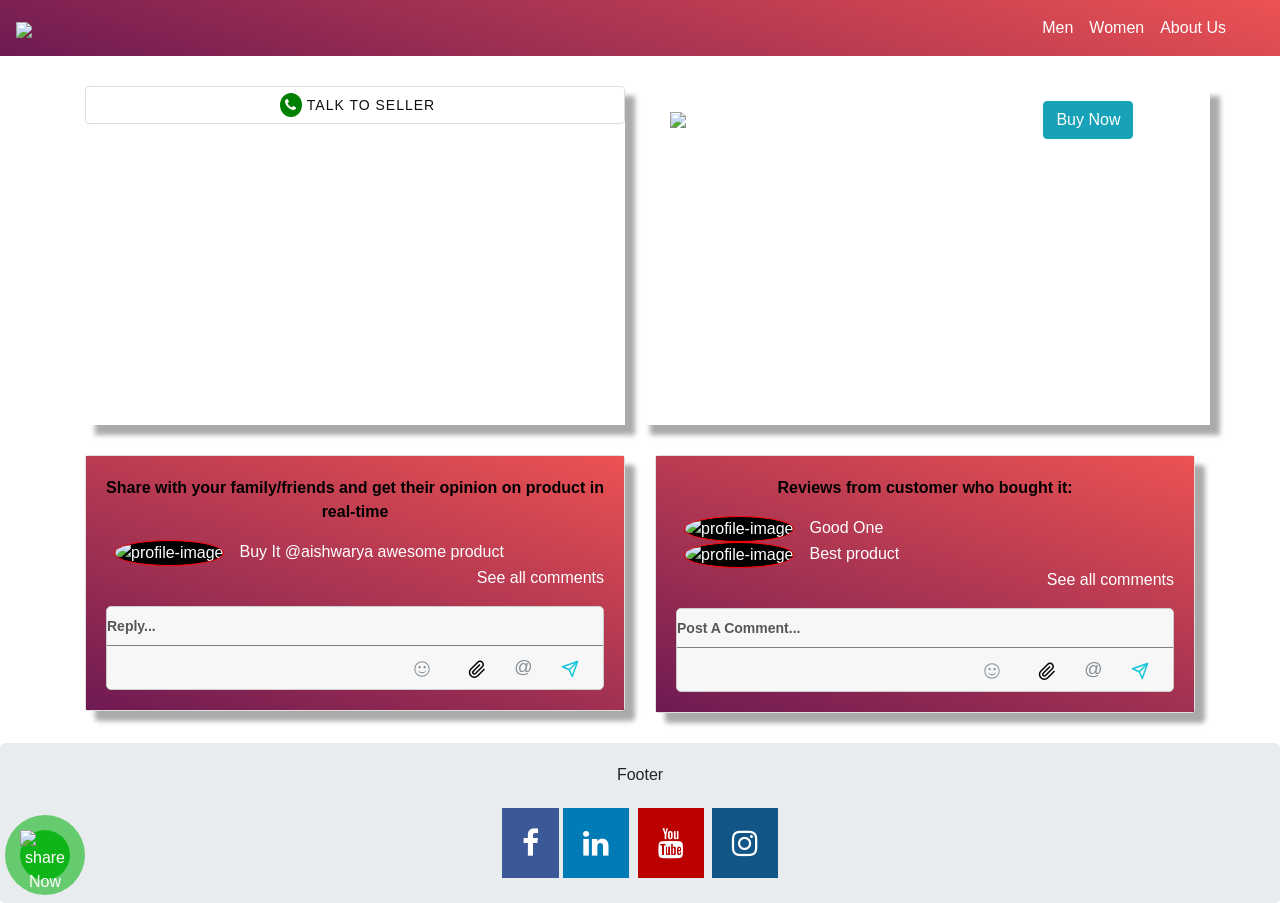
==== productDemo.html @ a674fe6f "Add files via upload" ====
<!DOCTYPE html>
<html>
<head> 
	<meta charset="UTF-8"> 
	<title>Jewellery Shop</title> 
	<!-- INCLUDE CSS -->
	<link rel="stylesheet" type="text/css" href="style.css">
	<!-- INCLUDING JQUERY-->
	<script src="https://ajax.googleapis.com/ajax/libs/jquery/3.5.1/jquery.min.js"></script>
	<!-- INCLUDING EXTERNAL JS-->
	 <link rel="stylesheet" href="https://maxcdn.bootstrapcdn.com/bootstrap/4.5.2/css/bootstrap.min.css">
   	<script src="https://maxcdn.bootstrapcdn.com/bootstrap/4.5.2/js/bootstrap.min.js"></script>
   	 <script src="https://cdnjs.cloudflare.com/ajax/libs/popper.js/1.16.0/umd/popper.min.js"></script>
     <link rel="stylesheet" href="https://cdnjs.cloudflare.com/ajax/libs/font-awesome/4.7.0/css/font-awesome.min.css">
     <script src="script.js"></script>

</head> 
<body>
  <nav class="navbar navbar-expand-sm bg-dark navbar-dark sticky-top" id="mainnav">
  <a class="navbar-brand" href="#">
    <img class="brand-logo-nav" src="https://res.cloudinary.com/dswbxefk3/image/upload/v1621739344/samples/ecommerce/logo_kikn7b.png">
  </a>
  <button class="navbar-toggler" type="button" data-toggle="collapse" data-target="#collapsibleNavbar">
    <span class="navbar-toggler-icon"></span>
  </button>
  <div class="collapse navbar-collapse" id="collapsibleNavbar">
    <ul class="navbar-nav">
      <li class="nav-item">
        <a class="nav-link" href="#">Men</a>
      </li>
      <li class="nav-item">
        <a class="nav-link" href="#">Women</a>
      </li>
      <li class="nav-item">
        <a class="nav-link" href="#">About Us</a>
      </li>
         
    </ul>
  </div>  
</nav>



<div class="container">
  <div class="row">
    <div class="col-md-12 col-lg-6 col-sm-12 col-xs-12">
            <div id='cam'>
          <a class="btn btn-block" id="open"><i class="fa fa-phone"></i><span>Talk To Seller</span></a>
          
            <div class="">
              <div id="wrap">
              <div id='cont'>
                <img src="https://res.cloudinary.com/dswbxefk3/image/upload/v1604734291/webpage%20project/testimonials-2_uojr0h.jpg" class="seller-image">
                <span class="seller-name">Shilpa</span>
                <span class="caller-name">Call With Shilpa</span>
                <div id="vid" class='camvideo' >
              <video id='video'></video>
                </div>
                <div id="capture" class='camvideo'>
              <canvas id='canvas'></canvas>
              <canvas id='blank' style='display:none;'></canvas>
                </div>
                <div id="control">
                  <div class="container">
                  <div class="row buttons">
                    <div class="muteAudio"><a id='mute-audio' class='btn btn-block'><img src="https://res.cloudinary.com/dswbxefk3/image/upload/v1621758203/assets/mic-on_jxg6mj.svg"></a></div>
                    <div class="muteVudio"><a id='mute-video' class='btn btn-block'><img src="https://res.cloudinary.com/dswbxefk3/image/upload/v1621758208/assets/camera-on_fevjwu.svg"></a></div>
                    <div class="close"><a id='closeButton' class='btn btn-block'><img src="https://res.cloudinary.com/dswbxefk3/image/upload/v1621758204/assets/end-call_zgt1hw.svg"></a></div>
                  </div>
                    </div>
                </div>
              </div>
              </div>
            </div>
          
        </div>
</div>

<div class="col-md-12 col-lg-6 col-sm-12 col-xs-12 form-div">
  <div id="form-button">
    <div class="form-logo">
      <img src="https://res.cloudinary.com/dswbxefk3/image/upload/v1621758204/assets/kraya-logo_rzd2yu.svg">
    </div>
  <div class="form-btn"><button type="button" class="btn btn-info" data-toggle="collapse" data-target="#product-form">Buy Now</button></div></div>
  <form id="product-form" class="collapse">
    <div class="step1">
      <div class="form-header">
            <div class="header-image header-border">
              <img src="https://res.cloudinary.com/dswbxefk3/image/upload/v1621758203/assets/product_kckqch.svg">
            <p>Product Details</p>
            <p class="number">1</p>
          </div>
            <div class="header-image header-border">
              <img src="https://res.cloudinary.com/dswbxefk3/image/upload/v1621758203/assets/product_kckqch.svg">
              <p>Customer Details</p>
              <p class="number">2</p>
            </div>
            <div class="header-image">
              <img src="https://res.cloudinary.com/dswbxefk3/image/upload/v1621758203/assets/product_kckqch.svg">
            <p>Payment Info</p>
            <p class="number">3</p>
          </div>
        </div>
        <div class="form-body">
          <p>Product-1</p>
    <div class="form-group">
      <label for="product-id">Model/Product Id :</label>
      <input type="text" class="form-control" id="product-id" placeholder="216780356" name="product-id">
    </div>
    <div class="form-group">
      <label for="product-type">Product Type :</label>
      <input type="text" class="form-control" id="product-type" name="product-type">
    </div>
    <div class="form-group">
      <label for="purity">Purity  :</label>
      <input type="text" class="form-control" id="purity" name="purity">
    </div>
    <div class="form-group">
      <label for="product-id">Weight :</label>
      <input type="text" class="form-control" id="weight"  name="weight">
    </div>
    <p>Add More Products +</p>
</div>
<div class="form-total"><div class="card"><div class="card-body">
    <h5>Order Summary</h5>
    <table class="table table-borderless">
    
    <tbody>
      
<tr>
        <td>Discount</td>
        <td>6993.0</td>
      </tr>
<tr>
        <td>Taxable Amount</td>
        <td>198654.0</td>
      </tr><tr>
        <td>SGST/td>
        <td>1</td>
      </tr>
      <tr>
        <td>CGST</td>
        <td>1</td>
      </tr>
      <tr>
        <td>Grand Total</td>
        <td>Rs. 19,326.00</td>
      </tr>
    </tbody>
  </table>
</div></div></div>
    </div>

    <div class="step2">
      <div class="form-header">
            <div class="header-image header-border header-border-active">
              <img src="https://res.cloudinary.com/dswbxefk3/image/upload/v1621758203/assets/product_kckqch.svg">
            <p>Product Details</p>
            <p class="number">1</p>
          </div>
            <div class="header-image header-border">
              <img src="https://res.cloudinary.com/dswbxefk3/image/upload/v1621758203/assets/product_kckqch.svg">
              <p>Customer Details</p>
              <p class="number">2</p>
            </div>
            <div class="header-image">
              <img src="https://res.cloudinary.com/dswbxefk3/image/upload/v1621758203/assets/product_kckqch.svg">
            <p>Payment Info</p>
            <p class="number">3</p>
          </div>
        </div>
        <div class="form-body">
    <div class="form-group">
      <label for="name">Name :</label>
      <input type="text" class="form-control" id="name" name="name">
    </div>
    <div class="form-group">
      <label for="email">Email Id :</label>
      <input type="email" class="form-control" id="email" name="email">
    </div>
    <div class="form-group">
      <label for="contact">Phone No.  :</label>
      <input type="number" class="form-control" id="contact" name="contact">
    </div>
    <div class="form-group">
      <label for="pan">Pan Or Aadhar :</label>
      <input type="text" class="form-control" id="pan"  name="pan">
    </div>
    <h5>Address Details : </h5>
    <div class="form-group">
      <label for="address">Address :</label>
      <input type="text" class="form-control" id="address"  name="address">
    </div>
    <div class="form-group">
      <label for="city">City :</label>
      <input type="text" class="form-control" id="city"  name="city">
    </div>
    <div class="form-group">
      <label for="pincode">PIN Code :</label>
      <input type="text" class="form-control" id="pincode"  name="pincode">
    </div>
    <div class="grandTotal"><table class="table table-borderless">
    
    <tbody>
      
<tr>
        <td>Grand Total</td>
        <td>Rs. 19,326.00</td>
      </tr></tbody></table></div>
</div>
    </div>

    <div class="step3">
     <div class="form-header">
            <div class="header-image header-border header-border-active">
              <img src="https://res.cloudinary.com/dswbxefk3/image/upload/v1621758203/assets/product_kckqch.svg">
            <p>Product Details</p>
            <p class="number">1</p>
          </div>
            <div class="header-image header-border header-border-active">
              <img src="https://res.cloudinary.com/dswbxefk3/image/upload/v1621758203/assets/product_kckqch.svg">
              <p>Customer Details</p>
              <p class="number">2</p>
            </div>
            <div class="header-image">
              <img src="https://res.cloudinary.com/dswbxefk3/image/upload/v1621758203/assets/product_kckqch.svg">
            <p>Payment Info</p>
            <p class="number">3</p>
          </div>
        </div>
        <div class="form-body">
           <p>Choose Payment Method : </p>
           <div class="card">
             <table class="table table-borderless">
    
    <tbody>
      
<tr>
        <td><div class="radio">
  <input type="radio" name="payment-radio">
</div></td>
        <td><img src="https://res.cloudinary.com/dswbxefk3/image/upload/v1621758207/assets/cash-on-delivery_zwk9yl.svg"></td>
        <td>Cash On Delivery</td>
      </tr>
    </tbody></table>
           </div>
           <div class="card">
             <table class="table table-borderless">
    
    <tbody>
      
<tr>
        <td><div class="radio">
  <input type="radio" name="payment-radio">
</div></td>
        <td><img src="https://res.cloudinary.com/dswbxefk3/image/upload/v1621758205/assets/credit-card-two_anwwkd.svg"></td>
        <td>Online Banking</td>
      </tr>
    </tbody></table>
           </div>
           <div class="card">
             <table class="table table-borderless">
    
    <tbody>
      
<tr>
        <td><div class="radio">
  <input type="radio" name="payment-radio">
</div></td>
        <td><img src="https://res.cloudinary.com/dswbxefk3/image/upload/v1621758201/assets/store-pick_ctxnv5.png"></td>
        <td>Pickup From Store</td>
      </tr>
    </tbody></table>
           </div>
        </div>
        <div class="form-total"><div class="card"><div class="card-body">
    <h5>Order Summary</h5>
    <table class="table table-borderless">
    
    <tbody>
      
<tr>
        <td>Discount</td>
        <td>6993.0</td>
      </tr>
<tr>
        <td>Taxable Amount</td>
        <td>198654.0</td>
      </tr><tr>
        <td>SGST/td>
        <td>1</td>
      </tr>
      <tr>
        <td>CGST</td>
        <td>1</td>
      </tr>
      <tr>
        <td>Grand Total</td>
        <td>Rs. 19,326.00</td>
      </tr>
    </tbody>
  </table>
</div></div></div>
    </div>

    <div class="step4">
      <div><p><img src="https://res.cloudinary.com/dswbxefk3/image/upload/v1621758202/assets/reveived-icon_jjigld.svg"></p><p>Thanks For the confirmation, we have sent payment link to aishwarya@gmail.com</p></div>
    </div>

    <button id="next" class="btn btn-info">Subit and go to next step</button>
  </form>

</div>


  </div>
  <div class="row">
  <div class="col-md-6 col-lg-6 col-sm-12 col-xs-12" id="family-review">
    <div class="phone-call"><img src="https://cdn2.iconfinder.com/data/icons/social-messaging-ui-color-shapes-2-free/128/social-whatsapp-circle-512.png" width="50" alt="share Now" title="share Now"></div>
    <div class="family-review-card card">
      <div class="review-block card-body">
        <p>Share with your family/friends and get their opinion on product in real-time</p>
        <section>
          <div class="ml-2"><img width="30" heigth="30" class="rounded-circle" src="https://res.cloudinary.com/dswbxefk3/image/upload/v1604734290/webpage%20project/testimonials-4_e8fqwr.jpg" alt="profile-image">Buy It<a class="text-primary"> @aishwarya </a>awesome product
          <a class="all-comments text-right d-block">See all comments</a></div>
          <div class="add-comment mt-3">
                                                <div>
                                                   <div class="comment-input d-flex align-items-center justify-content-between"><input type="text" class="form-control pl-0" placeholder="Reply..." aria-label="Username" aria-describedby="basic-addon1"></div>
                                                   <div class="icons p-2">
                                                      <svg stroke="currentColor" fill="currentColor" stroke-width="0" viewBox="0 0 24 24" class="mx-3" height="18px" width="18px" xmlns="http://www.w3.org/2000/svg" style="color: rgb(132, 141, 149);">
                                                         <path d="M12,1.73A10.27,10.27,0,1,0,22.24,12,10.25,10.25,0,0,0,12,1.73ZM21,12a9,9,0,1,1-9-9A9,9,0,0,1,21,12Z"></path>
                                                         <path d="M8.8,11.05a1.55,1.55,0,1,0-1.51-1.5A1.56,1.56,0,0,0,8.8,11.05Z"></path>
                                                         <path d="M15.44,11.05a1.55,1.55,0,1,0,0-3.09,1.53,1.53,0,0,0-1.51,1.59A1.51,1.51,0,0,0,15.44,11.05Z"></path>
                                                         <path d="M12.19,16.35A6.58,6.58,0,0,1,6.9,13.5a5.71,5.71,0,0,0,5.3,4,5.54,5.54,0,0,0,5.31-4A6.27,6.27,0,0,1,12.19,16.35Z"></path>
                                                      </svg>
                                                      <svg stroke="currentColor" fill="currentColor" stroke-width="0" viewBox="0 0 24 24" class="mx-3" height="18px" width="18px" xmlns="http://www.w3.org/2000/svg" style="color: rgb(132, 141, 149);">
                                                         <path fill="none" stroke="#000" stroke-width="2" d="M22,12 C22,12 19.0000009,15.0000004 13.0000004,21.0000004 C6.99999996,27.0000004 -2.00000007,18.0000004 3.99999994,12.0000004 C9.99999996,6.00000037 9,7.00000011 13,3.00000008 C17,-0.999999955 23,4.99999994 19,9.00000005 C15,13.0000002 12.0000004,16.0000007 9.99999995,18.0000004 C7.99999952,20 5,17 6.99999995,15.0000004 C8.99999991,13.0000007 16,6 16,6"></path>
                                                      </svg>
                                                      <span class="email mx-2">@</span>
                                                      <div class="send">
                                                         <svg stroke="currentColor" fill="none" stroke-width="2" viewBox="0 0 24 24" stroke-linecap="round" stroke-linejoin="round" class="mx-3" height="18px" width="18px" xmlns="http://www.w3.org/2000/svg" style="color: rgb(20, 198, 218);">
                                                            <line x1="22" y1="2" x2="11" y2="13"></line>
                                                            <polygon points="22 2 15 22 11 13 2 9 22 2"></polygon>
                                                         </svg>
                                                      </div>
                                                   </div>
                                                </div>
                                             </div>
        </section>
      </div>
  </div>
  </div>
  
    <div class="col-md-6 col-lg-6 col-sm-12 col-xs-12" id="customer-review">
    <div class="customer-review-card card">
      <div class="review-block card-body">
        <p>Reviews from customer who bought it: </p>
        <section>
          <div class="ml-2"><img width="30" heigth="30" class="rounded-circle" src="https://cdn4.iconfinder.com/data/icons/hipster-items-cartoon/512/val71_14-512.png" alt="profile-image">Good One
        </div>
          <div class="ml-2"><img width="30" heigth="30" class="rounded-circle" src="https://cdn4.iconfinder.com/data/icons/hipster-items-cartoon/512/val71_14-512.png" alt="profile-image">Best product
          <a class="all-comments text-right d-block">See all comments</a></div>
          <div class="add-comment mt-3">
                                                <div>
                                                   <div class="comment-input d-flex align-items-center justify-content-between"><input type="text" class="form-control pl-0" placeholder="Post A Comment..." aria-label="Username" aria-describedby="basic-addon1"></div>
                                                   <div class="icons p-2">
                                                      <svg stroke="currentColor" fill="currentColor" stroke-width="0" viewBox="0 0 24 24" class="mx-3" height="18px" width="18px" xmlns="http://www.w3.org/2000/svg" style="color: rgb(132, 141, 149);">
                                                         <path d="M12,1.73A10.27,10.27,0,1,0,22.24,12,10.25,10.25,0,0,0,12,1.73ZM21,12a9,9,0,1,1-9-9A9,9,0,0,1,21,12Z"></path>
                                                         <path d="M8.8,11.05a1.55,1.55,0,1,0-1.51-1.5A1.56,1.56,0,0,0,8.8,11.05Z"></path>
                                                         <path d="M15.44,11.05a1.55,1.55,0,1,0,0-3.09,1.53,1.53,0,0,0-1.51,1.59A1.51,1.51,0,0,0,15.44,11.05Z"></path>
                                                         <path d="M12.19,16.35A6.58,6.58,0,0,1,6.9,13.5a5.71,5.71,0,0,0,5.3,4,5.54,5.54,0,0,0,5.31-4A6.27,6.27,0,0,1,12.19,16.35Z"></path>
                                                      </svg>
                                                      <svg stroke="currentColor" fill="currentColor" stroke-width="0" viewBox="0 0 24 24" class="mx-3" height="18px" width="18px" xmlns="http://www.w3.org/2000/svg" style="color: rgb(132, 141, 149);">
                                                         <path fill="none" stroke="#000" stroke-width="2" d="M22,12 C22,12 19.0000009,15.0000004 13.0000004,21.0000004 C6.99999996,27.0000004 -2.00000007,18.0000004 3.99999994,12.0000004 C9.99999996,6.00000037 9,7.00000011 13,3.00000008 C17,-0.999999955 23,4.99999994 19,9.00000005 C15,13.0000002 12.0000004,16.0000007 9.99999995,18.0000004 C7.99999952,20 5,17 6.99999995,15.0000004 C8.99999991,13.0000007 16,6 16,6"></path>
                                                      </svg>
                                                      <span class="email mx-2">@</span>
                                                      <div class="send">
                                                         <svg stroke="currentColor" fill="none" stroke-width="2" viewBox="0 0 24 24" stroke-linecap="round" stroke-linejoin="round" class="mx-3" height="18px" width="18px" xmlns="http://www.w3.org/2000/svg" style="color: rgb(20, 198, 218);">
                                                            <line x1="22" y1="2" x2="11" y2="13"></line>
                                                            <polygon points="22 2 15 22 11 13 2 9 22 2"></polygon>
                                                         </svg>
                                                      </div>
                                                   </div>
                                                </div>
                                             </div>
        </section>
      </div>
  </div>
  </div>
  
  
</div>
</div>

<footer class="jumbotron text-center footer">
  <p>Footer</p>
  <div class="social-links col-sm-12 col-lg-12 col-md-12"><a href="#" class="fa fa-facebook"></a><a href="#" class="fa fa-linkedin"></a>
<a href="#" class="fa fa-youtube"></a>
<a href="#" class="fa fa-instagram"></a></div>
</footer>
</body>
</html>
---- style.css ----
html {
  scroll-behavior: smooth;
}
.row{
	margin:30px 0;
}
#mainnav img.brand-logo-nav {
    width:200px;
}
#mainnav #collapsibleNavbar{
	padding-right: 30px;
    justify-content: flex-end;
}
#mainnav{
  background:linear-gradient(197.61deg,#ec5252,#6e1a52);
}
#mainnav a{
	color: white;
}
.top-banner {
    padding:0 !important;
    background-color: white;
}
.top-banner .banner-img{
    width:100%;
}
.top-banner p.covid-update {
    color:black;
    margin-bottom: 0;
    padding: 5px 0;
    letter-spacing:1px;
    font-size:1.1vw;
}
.top-banner .image-text{
    position:relative;
}
.top-banner .imageOverlay {
    position:absolute;
    top: 50%;
    left: 50%;
    transform: translate(-50%, -50%);
    text-transform:uppercase;
    color:white;
    width: 100%;
}
.top-banner .imageOverlay i{
    font-size:2rem;
    color:white;
}
.top-banner .imageOverlay h1{
	font-weight:bold;
}
#benefits{
	display: flex;
	margin-top: -10%;
}
#benefits .benefits-card{
	position: relative;
    flex: 1;
    /* padding: 0 10px; */
    background-color: white;
    margin: 0 10px;
    box-shadow: 10px 10px 5px #aaaaaa;
}
#benefits .benefits-card img{
  display: block;
  width: 100%;
  height: 100%;
}
#benefits .benefits-card .overlay {
  position: absolute;
  bottom: 0;
  left: 0;
  right: 0;
  background: linear-gradient(197.61deg,#ec5252,#6e1a52);
  overflow: hidden;
  width: 100%;
  height: 100%;
  -webkit-transform: scale(0);
  -ms-transform: scale(0);
  transform: scale(0);
  -webkit-transition: .3s ease;
  transition: .3s ease;
}
#benefits .benefits-card:hover .overlay {
  -webkit-transform: scale(1);
  -ms-transform: scale(1);
  transform: scale(1);
}
#benefits .benefits-card .benefit-text{
    font-size:2.4vw;
    padding:30px;
    text-align:center;
}
#benefits .benefits-card .text {
  color: white;
  font-size: 20px;
  position: absolute;
  top: 50%;
  left: 50%;
  -webkit-transform: translate(-50%, -50%);
  -ms-transform: translate(-50%, -50%);
  transform: translate(-50%, -50%);
  text-align: center;
}
.product-heading h2{
	text-align:center;
    margin:50px;
    width: 100%;
}
.row.product-list {
    padding:10px;
}
.product-list .cart-button{
    display:none;
}
.product-list .card:hover .cart-button{
    display:block;
}
.show-more .show-more-button,
#open {
    border-color: #dfdfdf;
    color: #0f0f0f;
    text-transform: uppercase;
    letter-spacing: 1px;
    cursor: pointer;
    padding: 0 52px;
    min-width: 150px;
    line-height: 36px;
    font-size: 14px;
    margin-right: 8px;
    margin-bottom: 24px !important;
    outline: none;
}
.show-more .show-more-button:hover{
    color: white !important;
    background-color: #0f0f0f;
}
.show-more{
    text-align:center;
    display:block !important;
    margin: 50px;
}

/*#cam{
	margin:30px;
	box-shadow: 10px 10px 5px #aaaaaa;
}
*/div#cam,
#cam #cont,
#cam .camvideo,
#cam #vid video,
#cam #canvas,
#cam #control {
    width: 100% !important;
}
#cam .row.buttons{
	justify-content:center;
	background-color: grey;
	margin-top: 0;
}
#cam #cont{
  position: relative;
  height: 100% !important;

}
/*#cam .camvideo{
  position: absolute;
  top:0;
  left:0;

}*/
#capture{
	display: none;
}
#cam #control{
  position:absolute;
  left:0;
  z-index: 50;
  background: grey;
}
div#cam #open i{
    margin:5px;
    color:white;
    background-color:green;
    border-radius:50%;
    padding:5px;

}
.cam-open .seller-image{
    display:block;
    position:absolute;
    width: 100px;
    right: 30px;
    top: 30px;
}
.seller-image,
.seller-name,
.caller-name{
    display:none;
}
.cam-open .seller-name{
    display:block;
    position: absolute;
    right: 55px;
    top: 100px;
    color: white;
    text-transform: uppercase;
}
.cam-open span.caller-name {
	display: block;
    position:absolute;
    top:30px;
    color:white;
    left:30px;
}

#cam #snap{
  background-color: dimgray ;
}
#cam #retake{
  background-color: coral ;
}
#control{
	display:none;
}
/*#cam #close{
  background-color: lightcoral ;
}*/
#cam .hov{
  /*opacity:.8;*/
  transition: all .5s;
}
#cam .hov:hover{
  opacity:1;
  font-weight: bolder;
}

.phone-call {
    width: 50px;
    height: 50px;
    left: 20px;
    bottom: 20px;
    background: #10b418;
    text-align: center;
    color: #ffffff;
    cursor: pointer;
    position: fixed;
    border-radius: 50%;
    z-index: 99;
  display: inline-block;
}

.phone-call:before {
    position: absolute;
    content: " ";
    z-index: -1;
    top: -15px;
    left: -15px;
    background-color: #10b418;
    width: 80px;
    height: 80px;
    border-radius: 100%;
    animation-fill-mode: both;
    opacity: 0.6;
    animation: pulse 1.8s ease-out;
    animation-iteration-count: infinite;
}

@keyframes pulse {
    0% {
        transform: scale(0);
        opacity: 0;
    }
    25% {
        transform: scale(0.3);
        opacity: 1;
    }
    50% {
        transform: scale(0.6);
        opacity: .6;
    }
    75% {
        transform: scale(0.9);
        opacity: .3;
    }
    100% {
        transform: scale(1);
        opacity: 0;
    }
}
.rounded-circle {
    border-radius: 50%!important;
    background-color:black;
    border:1px solid red;
    margin-right:15px;
}
a.all-comments:hover {
    color: #0056b3;
    cursor:pointer;
    text-decoration: unset
}
.add-comment {
  border-radius: 5px;
  border: 1px solid #cccccc;
  background-color: rgb(247, 247, 247);
}
.add-comment input {
  background-color: rgb(247, 247, 247) !important;
}
.comment-input {
  border-bottom: 0.4px solid gray;
}
.email {
  font-size: 18px;
  color: #848d95;
}
.icons {
  text-align: right;
}
.send {
  display: inline;
}
.add-comment input::placeholder {
  color: #585656 !important;
  font-weight: 600;
  font-size: 14px;
}
.add-comment input {
  border: none !important;
}
.family-review-card.card,
.customer-review-card ,
#cam,
.form-div{
    box-shadow:10px 10px 5px #aaaaaa;
}
.family-review-card.card .review-block,
.customer-review-card.card .review-block{
    background: linear-gradient(197.61deg ,#ec5252,#6e1a52);
    color: white;
}
.family-review-card.card p,
.customer-review-card.card p{
    color:black;
    font-weight:bold;
    text-align: center;
}
.family-review-card.card a,
.customer-review-card.card a{
    color: white !important;
    cursor:pointer;
}
.form-div .form-logo {
    width: 30%;
    display:inline-block;
}
.form-div .form-btn{
    width: 60%;
    display:inline-block;
    text-align: right;
}
form#product-form {
    padding:15px;
}
#product-form .form-header{
    display:flex;
    background-color:#8080802e;
    padding:15px;
    font-size:14px;
    letter-spacing:1px;
}
#product-form .form-header .header-image{
    flex:1;
    text-align: center;
}
#product-form button#next {
    width:100%;
}
.step1 {
  display: block;
}
.header-image .number{
    border-radius:50%;
    background-color:white;
    width:20px;
    height:20px;
    text-align:center;
    margin: auto;
}
.header-border{
    position:relative;
}
.header-border:after{
    content:"";
    position:absolute;
    display:block;
    border:1px solid grey;
    transform:rotate(90deg);
    top:10px;
    right:0;
    height:130px;
}
#product-form .form-control{
    border:unset;
    border-bottom:1px solid grey;
    border-radius:0;
}
#product-form label{
    color:grey;
    font-size:14px;
}
#product-form .form-body{
    margin:15px 0;
}
#product-form .form-body p{
    color:#23a3e3;
    font-weight:bold;
    letter-spacing:1px;

}
.form-total h5{
    text-align:center;
    border-bottom: 1px solid grey;
    padding-bottom: 15px;
}
#form-button{
	padding:15px;
}
.step2 {
  display: none;
}
.grandTotal {
    background-color:#8080802e;
    padding:5px;
}
form#product-form .step2 .header-border-active p.number{
    background-color:green;
    color: white;
}
form#product-form .step2 .header-border-active:after{
    border: 1px solid green;
}
.step3 {
  display: none;
}
.step3 td{
	text-align: center;
}
.step3 .form-body .card,
.step3 .form-body p{
    margin:15px;
}
form#product-form .step3 .header-border-active p.number{
    background-color:green;
    color: white;
}
form#product-form .step3 .header-border-active:after{
    border: 1px solid green;
}
.step4 {
  display: none;
}
.step4 p{
    text-align:center;
    padding:15px;
}
.footer{
	margin:0 !important;
	padding: 20px !important;
	margin-top: 30px !important;
}
.footer .social-links{
    text-align:center;
}
.footer .social-links .fa {
  padding: 20px;
  font-size: 30px;
  text-align: center;
  text-decoration: none;
  margin: 5px 2px;
}
.footer .social-links .fa:hover {
    opacity: 0.7;
}
.footer .social-links .fa-facebook {
  background: #3B5998;
  color: white;
}
.footer .social-links .fa-linkedin {
  background: #007bb5;
  color: white;
}
.footer .social-links .fa-youtube {
  background: #bb0000;
  color: white;
}
.footer .social-links .fa-instagram {
  background: #125688;
  color: white;
}
@media screen and (max-width: 1024px) {
    .form-div{
        margin-top:30px
    }
    .top-banner p.covid-update,
    #benefits .benefits-card .text{
        font-size:12px;
    }
}
@media screen and (max-width: 600px) {
    .header-image.header-border:after {
        height: 100px;
        top: 26px;
    }

}
@media screen and (max-width: 1024px) {
    .header-image.header-border:after {
        height: 170px;
        top: -10px;
    }

}
@media screen and (max-width: 1199px) {
    .header-image.header-border:after {
        height: 100px;
        top: 26px;
    }

}
@media screen and (max-width: 975px) {
    .header-image.header-border:after {
        height: 170px;
        top: -10px;
    }

}
@media screen and (max-width: 767px) {
    .header-image.header-border:after {
        height: 120px;
        top: 15px;
    }

}
@media screen and (max-width: 500px) {
    .header-image.header-border:after {
        height: 90px;
        top: 30px;
    }

}
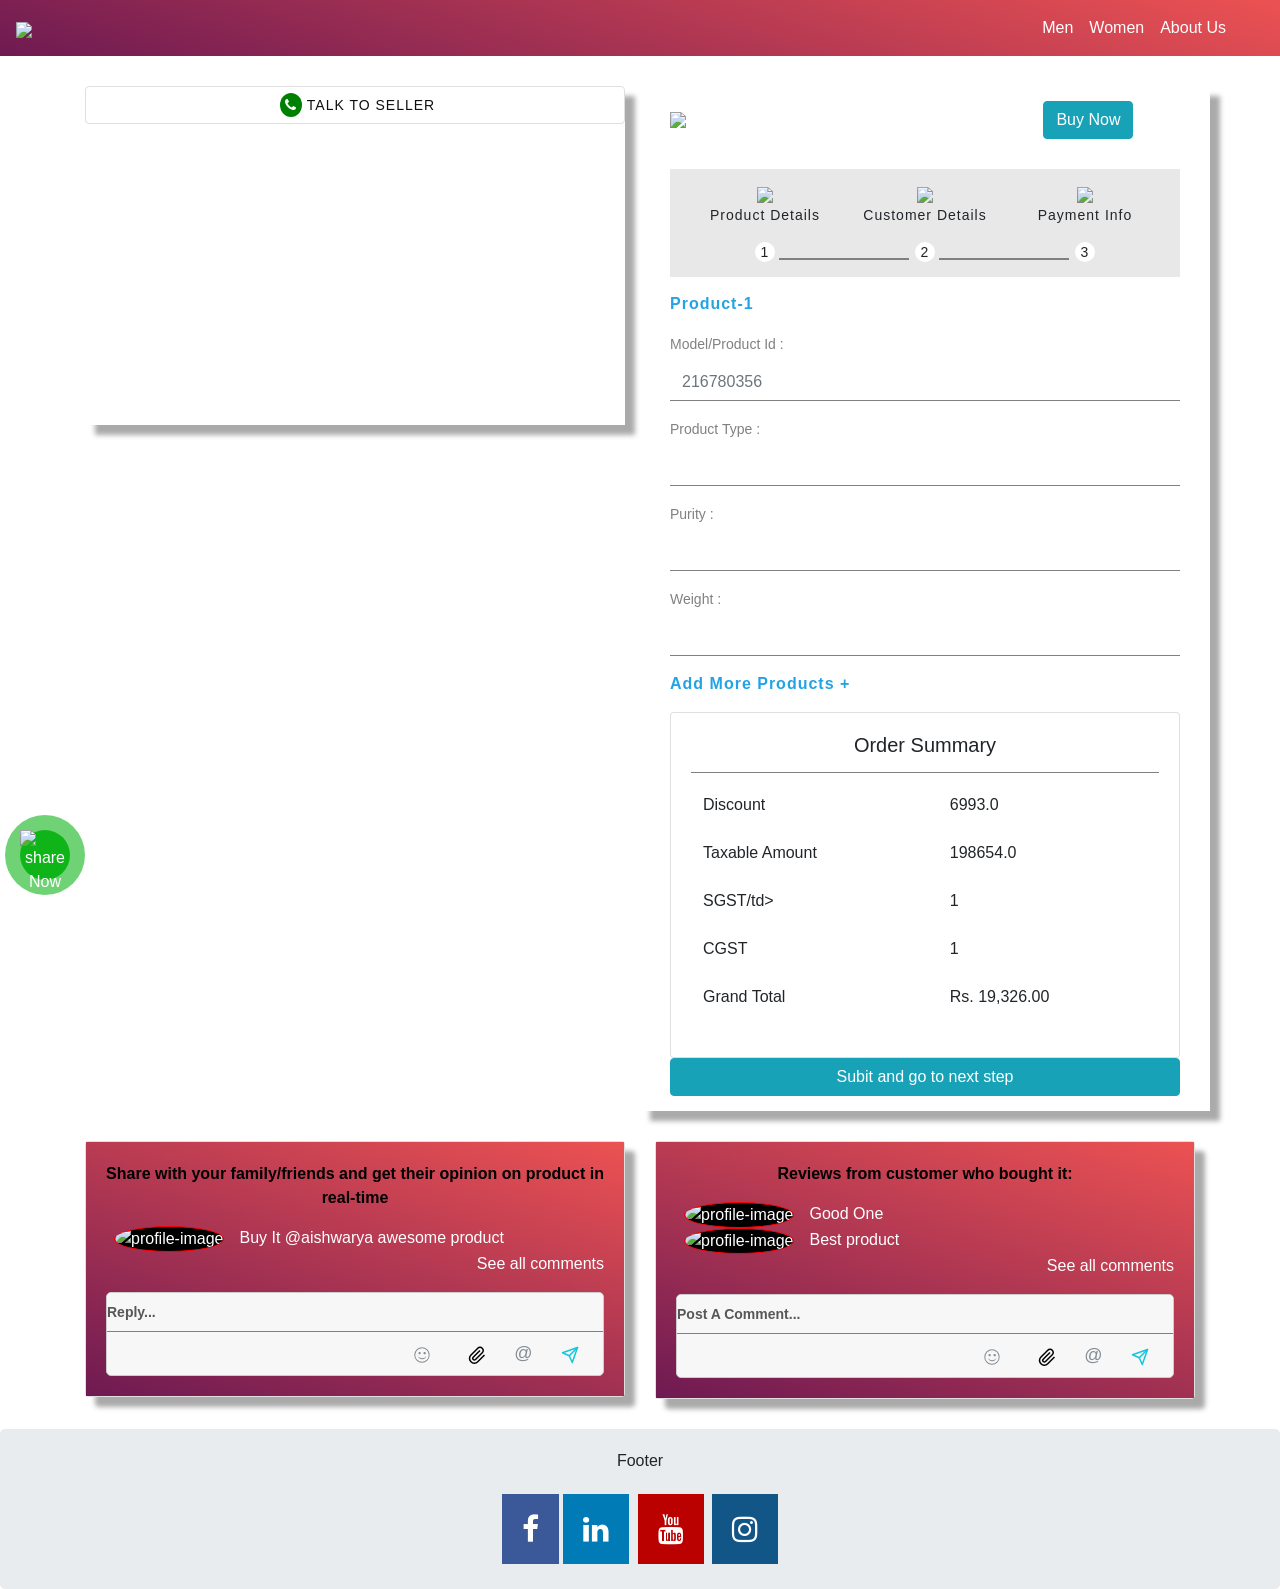
==== commit 00d43d90: "Update productDemo.html" ====
--- a/productDemo.html
+++ b/productDemo.html
@@ -82,7 +82,7 @@
       <img src="https://res.cloudinary.com/dswbxefk3/image/upload/v1621758204/assets/kraya-logo_rzd2yu.svg">
     </div>
   <div class="form-btn"><button type="button" class="btn btn-info" data-toggle="collapse" data-target="#product-form">Buy Now</button></div></div>
-  <form id="product-form" class="collapse">
+  <form id="product-form" class="collapse show">
     <div class="step1">
       <div class="form-header">
             <div class="header-image header-border">
@@ -399,4 +399,4 @@
 <a href="#" class="fa fa-instagram"></a></div>
 </footer>
 </body>
-</html>+</html>
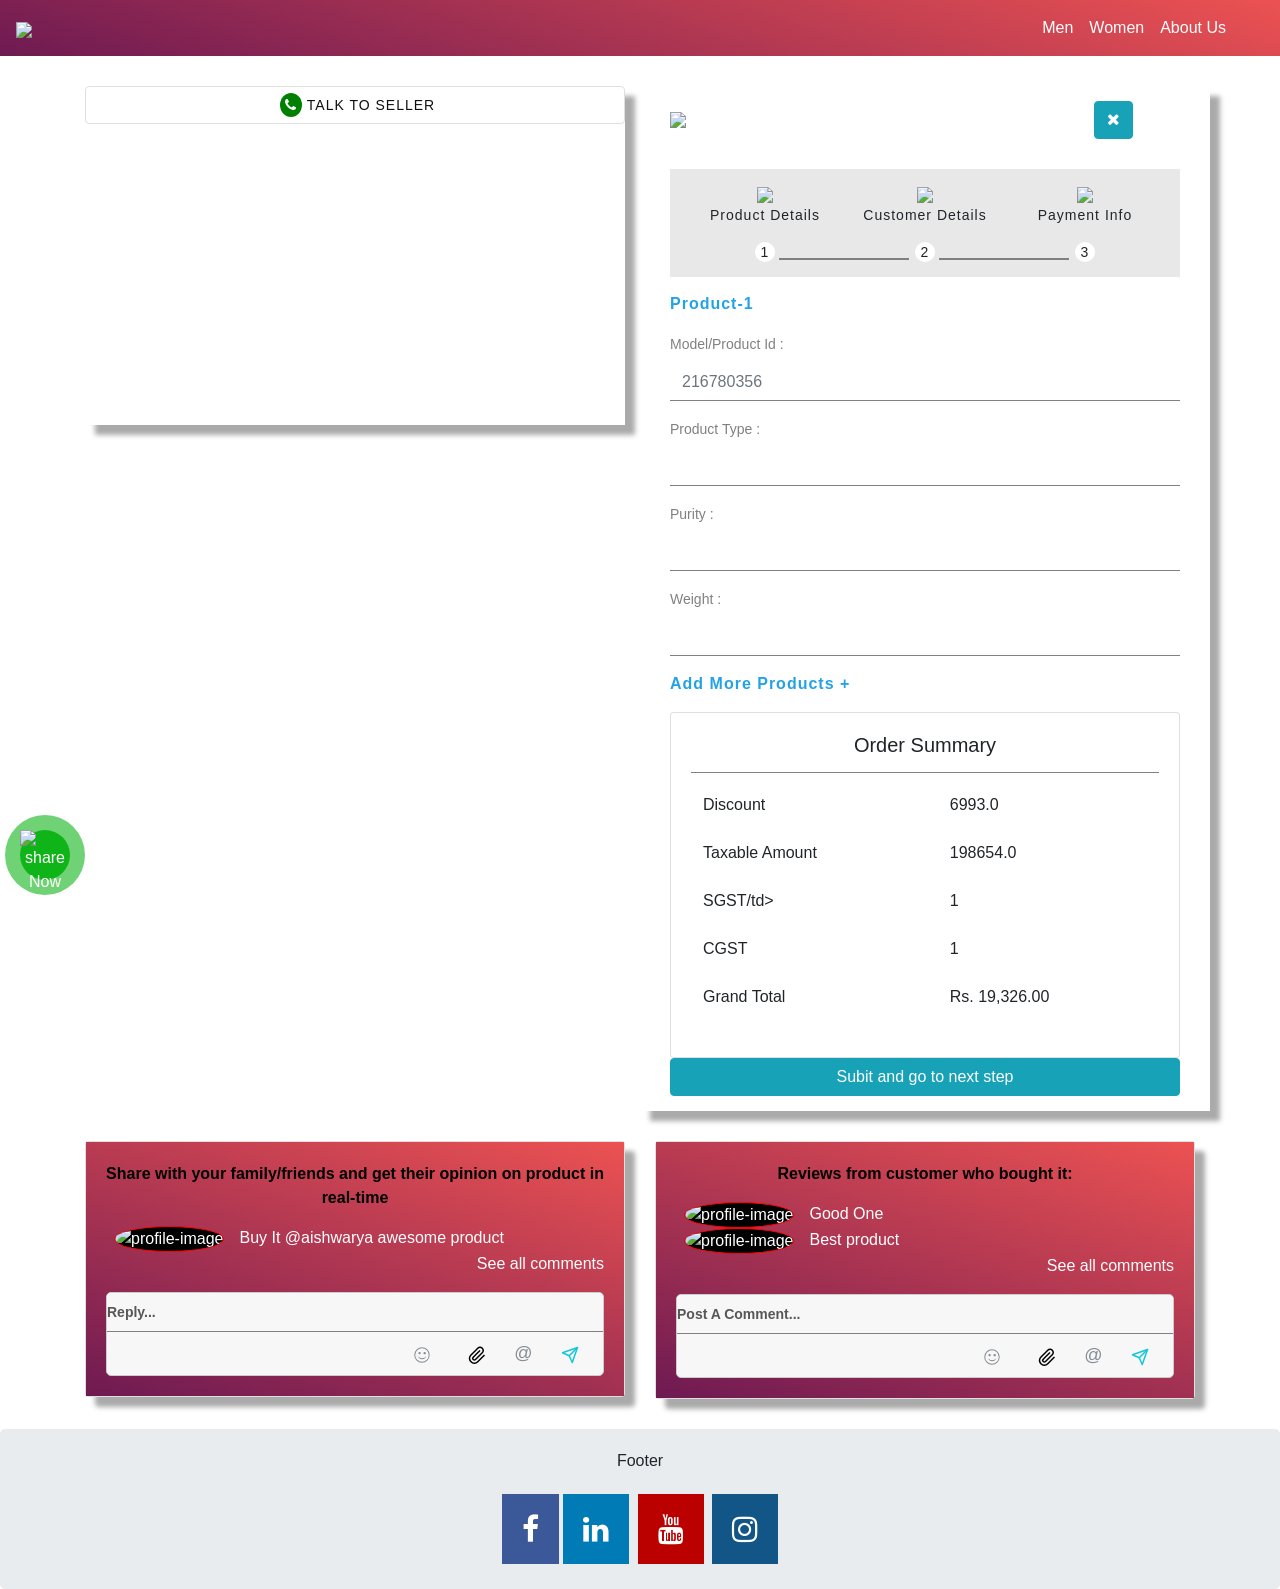
==== commit 22d9756f: "Update productDemo.html" ====
--- a/productDemo.html
+++ b/productDemo.html
@@ -1,402 +1,401 @@
 <!DOCTYPE html>
 <html>
-<head> 
-	<meta charset="UTF-8"> 
-	<title>Jewellery Shop</title> 
-	<!-- INCLUDE CSS -->
-	<link rel="stylesheet" type="text/css" href="style.css">
-	<!-- INCLUDING JQUERY-->
-	<script src="https://ajax.googleapis.com/ajax/libs/jquery/3.5.1/jquery.min.js"></script>
-	<!-- INCLUDING EXTERNAL JS-->
-	 <link rel="stylesheet" href="https://maxcdn.bootstrapcdn.com/bootstrap/4.5.2/css/bootstrap.min.css">
-   	<script src="https://maxcdn.bootstrapcdn.com/bootstrap/4.5.2/js/bootstrap.min.js"></script>
-   	 <script src="https://cdnjs.cloudflare.com/ajax/libs/popper.js/1.16.0/umd/popper.min.js"></script>
-     <link rel="stylesheet" href="https://cdnjs.cloudflare.com/ajax/libs/font-awesome/4.7.0/css/font-awesome.min.css">
-     <script src="script.js"></script>
-
-</head> 
-<body>
-  <nav class="navbar navbar-expand-sm bg-dark navbar-dark sticky-top" id="mainnav">
-  <a class="navbar-brand" href="#">
-    <img class="brand-logo-nav" src="https://res.cloudinary.com/dswbxefk3/image/upload/v1621739344/samples/ecommerce/logo_kikn7b.png">
-  </a>
-  <button class="navbar-toggler" type="button" data-toggle="collapse" data-target="#collapsibleNavbar">
-    <span class="navbar-toggler-icon"></span>
-  </button>
-  <div class="collapse navbar-collapse" id="collapsibleNavbar">
-    <ul class="navbar-nav">
-      <li class="nav-item">
-        <a class="nav-link" href="#">Men</a>
-      </li>
-      <li class="nav-item">
-        <a class="nav-link" href="#">Women</a>
-      </li>
-      <li class="nav-item">
-        <a class="nav-link" href="#">About Us</a>
-      </li>
-         
-    </ul>
-  </div>  
-</nav>
-
-
-
-<div class="container">
-  <div class="row">
-    <div class="col-md-12 col-lg-6 col-sm-12 col-xs-12">
-            <div id='cam'>
-          <a class="btn btn-block" id="open"><i class="fa fa-phone"></i><span>Talk To Seller</span></a>
-          
-            <div class="">
-              <div id="wrap">
-              <div id='cont'>
-                <img src="https://res.cloudinary.com/dswbxefk3/image/upload/v1604734291/webpage%20project/testimonials-2_uojr0h.jpg" class="seller-image">
-                <span class="seller-name">Shilpa</span>
-                <span class="caller-name">Call With Shilpa</span>
-                <div id="vid" class='camvideo' >
-              <video id='video'></video>
-                </div>
-                <div id="capture" class='camvideo'>
-              <canvas id='canvas'></canvas>
-              <canvas id='blank' style='display:none;'></canvas>
-                </div>
-                <div id="control">
-                  <div class="container">
-                  <div class="row buttons">
-                    <div class="muteAudio"><a id='mute-audio' class='btn btn-block'><img src="https://res.cloudinary.com/dswbxefk3/image/upload/v1621758203/assets/mic-on_jxg6mj.svg"></a></div>
-                    <div class="muteVudio"><a id='mute-video' class='btn btn-block'><img src="https://res.cloudinary.com/dswbxefk3/image/upload/v1621758208/assets/camera-on_fevjwu.svg"></a></div>
-                    <div class="close"><a id='closeButton' class='btn btn-block'><img src="https://res.cloudinary.com/dswbxefk3/image/upload/v1621758204/assets/end-call_zgt1hw.svg"></a></div>
-                  </div>
-                    </div>
-                </div>
-              </div>
-              </div>
+   <head>
+      <meta charset="UTF-8">
+      <title>Jewellery Shop</title>
+      <!-- INCLUDE CSS -->
+      <link rel="stylesheet" type="text/css" href="style.css">
+      <!-- INCLUDING JQUERY-->
+      <script src="https://ajax.googleapis.com/ajax/libs/jquery/3.5.1/jquery.min.js"></script>
+      <!-- INCLUDING EXTERNAL JS-->
+      <link rel="stylesheet" href="https://maxcdn.bootstrapcdn.com/bootstrap/4.5.2/css/bootstrap.min.css">
+      <script src="https://maxcdn.bootstrapcdn.com/bootstrap/4.5.2/js/bootstrap.min.js"></script>
+      <script src="https://cdnjs.cloudflare.com/ajax/libs/popper.js/1.16.0/umd/popper.min.js"></script>
+      <link rel="stylesheet" href="https://cdnjs.cloudflare.com/ajax/libs/font-awesome/4.7.0/css/font-awesome.min.css">
+      <script src="script.js"></script>
+   </head>
+   <body>
+      <nav class="navbar navbar-expand-sm bg-dark navbar-dark sticky-top" id="mainnav">
+         <a class="navbar-brand" href="#">
+         <img class="brand-logo-nav" src="https://res.cloudinary.com/dswbxefk3/image/upload/v1621739344/samples/ecommerce/logo_kikn7b.png">
+         </a>
+         <button class="navbar-toggler" type="button" data-toggle="collapse" data-target="#collapsibleNavbar">
+         <span class="navbar-toggler-icon"></span>
+         </button>
+         <div class="collapse navbar-collapse" id="collapsibleNavbar">
+            <ul class="navbar-nav">
+               <li class="nav-item">
+                  <a class="nav-link" href="#">Men</a>
+               </li>
+               <li class="nav-item">
+                  <a class="nav-link" href="#">Women</a>
+               </li>
+               <li class="nav-item">
+                  <a class="nav-link" href="#">About Us</a>
+               </li>
+            </ul>
+         </div>
+      </nav>
+      <div class="container">
+         <div class="row">
+            <div class="col-md-12 col-lg-6 col-sm-12 col-xs-12">
+               <div id='cam'>
+                  <a class="btn btn-block" id="open"><i class="fa fa-phone"></i><span>Talk To Seller</span></a>
+                  <div class="">
+                     <div id="wrap">
+                        <div id='cont'>
+                           <img src="https://res.cloudinary.com/dswbxefk3/image/upload/v1604734291/webpage%20project/testimonials-2_uojr0h.jpg" class="seller-image">
+                           <span class="seller-name">Shilpa</span>
+                           <span class="caller-name">Call With Shilpa</span>
+                           <div id="vid" class='camvideo' >
+                              <video id='video'></video>
+                           </div>
+                           <div id="capture" class='camvideo'>
+                              <canvas id='canvas'></canvas>
+                              <canvas id='blank' style='display:none;'></canvas>
+                           </div>
+                           <div id="control">
+                              <div class="container">
+                                 <div class="row buttons">
+                                    <div class="muteAudio"><a id='mute-audio' class='btn btn-block'><img src="https://res.cloudinary.com/dswbxefk3/image/upload/v1621758203/assets/mic-on_jxg6mj.svg"></a></div>
+                                    <div class="muteVudio"><a id='mute-video' class='btn btn-block'><img src="https://res.cloudinary.com/dswbxefk3/image/upload/v1621758208/assets/camera-on_fevjwu.svg"></a></div>
+                                    <div class="close"><a id='closeButton' class='btn btn-block'><img src="https://res.cloudinary.com/dswbxefk3/image/upload/v1621758204/assets/end-call_zgt1hw.svg"></a></div>
+                                 </div>
+                              </div>
+                           </div>
+                        </div>
+                     </div>
+                  </div>
+               </div>
             </div>
-          
-        </div>
-</div>
-
-<div class="col-md-12 col-lg-6 col-sm-12 col-xs-12 form-div">
-  <div id="form-button">
-    <div class="form-logo">
-      <img src="https://res.cloudinary.com/dswbxefk3/image/upload/v1621758204/assets/kraya-logo_rzd2yu.svg">
-    </div>
-  <div class="form-btn"><button type="button" class="btn btn-info" data-toggle="collapse" data-target="#product-form">Buy Now</button></div></div>
-  <form id="product-form" class="collapse show">
-    <div class="step1">
-      <div class="form-header">
-            <div class="header-image header-border">
-              <img src="https://res.cloudinary.com/dswbxefk3/image/upload/v1621758203/assets/product_kckqch.svg">
-            <p>Product Details</p>
-            <p class="number">1</p>
-          </div>
-            <div class="header-image header-border">
-              <img src="https://res.cloudinary.com/dswbxefk3/image/upload/v1621758203/assets/product_kckqch.svg">
-              <p>Customer Details</p>
-              <p class="number">2</p>
+            <div class="col-md-12 col-lg-6 col-sm-12 col-xs-12 form-div">
+               <div id="form-button">
+                  <div class="form-logo">
+                     <img src="https://res.cloudinary.com/dswbxefk3/image/upload/v1621758204/assets/kraya-logo_rzd2yu.svg">
+                  </div>
+                  <div class="form-btn"><button type="button" class="btn btn-info" data-toggle="collapse" data-target="#product-form" aria-expanded="true"><i class="fa fa-times"></i></button></div>
+               </div>
+               <form id="product-form" class="collapse show">
+                  <div class="step1">
+                     <div class="form-header">
+                        <div class="header-image header-border">
+                           <img src="https://res.cloudinary.com/dswbxefk3/image/upload/v1621758203/assets/product_kckqch.svg">
+                           <p>Product Details</p>
+                           <p class="number">1</p>
+                        </div>
+                        <div class="header-image header-border">
+                           <img src="https://res.cloudinary.com/dswbxefk3/image/upload/v1621758203/assets/product_kckqch.svg">
+                           <p>Customer Details</p>
+                           <p class="number">2</p>
+                        </div>
+                        <div class="header-image">
+                           <img src="https://res.cloudinary.com/dswbxefk3/image/upload/v1621758203/assets/product_kckqch.svg">
+                           <p>Payment Info</p>
+                           <p class="number">3</p>
+                        </div>
+                     </div>
+                     <div class="form-body">
+                        <p>Product-1</p>
+                        <div class="form-group">
+                           <label for="product-id">Model/Product Id :</label>
+                           <input type="text" class="form-control" id="product-id" placeholder="216780356" name="product-id">
+                        </div>
+                        <div class="form-group">
+                           <label for="product-type">Product Type :</label>
+                           <input type="text" class="form-control" id="product-type" name="product-type">
+                        </div>
+                        <div class="form-group">
+                           <label for="purity">Purity  :</label>
+                           <input type="text" class="form-control" id="purity" name="purity">
+                        </div>
+                        <div class="form-group">
+                           <label for="product-id">Weight :</label>
+                           <input type="text" class="form-control" id="weight"  name="weight">
+                        </div>
+                        <p>Add More Products +</p>
+                     </div>
+                     <div class="form-total">
+                        <div class="card">
+                           <div class="card-body">
+                              <h5>Order Summary</h5>
+                              <table class="table table-borderless">
+                                 <tbody>
+                                    <tr>
+                                       <td>Discount</td>
+                                       <td>6993.0</td>
+                                    </tr>
+                                    <tr>
+                                       <td>Taxable Amount</td>
+                                       <td>198654.0</td>
+                                    </tr>
+                                    <tr>
+                                       <td>SGST/td>
+                                       <td>1</td>
+                                    </tr>
+                                    <tr>
+                                       <td>CGST</td>
+                                       <td>1</td>
+                                    </tr>
+                                    <tr>
+                                       <td>Grand Total</td>
+                                       <td>Rs. 19,326.00</td>
+                                    </tr>
+                                 </tbody>
+                              </table>
+                           </div>
+                        </div>
+                     </div>
+                  </div>
+                  <div class="step2">
+                     <div class="form-header">
+                        <div class="header-image header-border header-border-active">
+                           <img src="https://res.cloudinary.com/dswbxefk3/image/upload/v1621758203/assets/product_kckqch.svg">
+                           <p>Product Details</p>
+                           <p class="number">1</p>
+                        </div>
+                        <div class="header-image header-border">
+                           <img src="https://res.cloudinary.com/dswbxefk3/image/upload/v1621758203/assets/product_kckqch.svg">
+                           <p>Customer Details</p>
+                           <p class="number">2</p>
+                        </div>
+                        <div class="header-image">
+                           <img src="https://res.cloudinary.com/dswbxefk3/image/upload/v1621758203/assets/product_kckqch.svg">
+                           <p>Payment Info</p>
+                           <p class="number">3</p>
+                        </div>
+                     </div>
+                     <div class="form-body">
+                        <div class="form-group">
+                           <label for="name">Name :</label>
+                           <input type="text" class="form-control" id="name" name="name">
+                        </div>
+                        <div class="form-group">
+                           <label for="email">Email Id :</label>
+                           <input type="email" class="form-control" id="email" name="email">
+                        </div>
+                        <div class="form-group">
+                           <label for="contact">Phone No.  :</label>
+                           <input type="number" class="form-control" id="contact" name="contact">
+                        </div>
+                        <div class="form-group">
+                           <label for="pan">Pan Or Aadhar :</label>
+                           <input type="text" class="form-control" id="pan"  name="pan">
+                        </div>
+                        <h5>Address Details : </h5>
+                        <div class="form-group">
+                           <label for="address">Address :</label>
+                           <input type="text" class="form-control" id="address"  name="address">
+                        </div>
+                        <div class="form-group">
+                           <label for="city">City :</label>
+                           <input type="text" class="form-control" id="city"  name="city">
+                        </div>
+                        <div class="form-group">
+                           <label for="pincode">PIN Code :</label>
+                           <input type="text" class="form-control" id="pincode"  name="pincode">
+                        </div>
+                        <div class="grandTotal">
+                           <table class="table table-borderless">
+                              <tbody>
+                                 <tr>
+                                    <td>Grand Total</td>
+                                    <td>Rs. 19,326.00</td>
+                                 </tr>
+                              </tbody>
+                           </table>
+                        </div>
+                     </div>
+                  </div>
+                  <div class="step3">
+                     <div class="form-header">
+                        <div class="header-image header-border header-border-active">
+                           <img src="https://res.cloudinary.com/dswbxefk3/image/upload/v1621758203/assets/product_kckqch.svg">
+                           <p>Product Details</p>
+                           <p class="number">1</p>
+                        </div>
+                        <div class="header-image header-border header-border-active">
+                           <img src="https://res.cloudinary.com/dswbxefk3/image/upload/v1621758203/assets/product_kckqch.svg">
+                           <p>Customer Details</p>
+                           <p class="number">2</p>
+                        </div>
+                        <div class="header-image">
+                           <img src="https://res.cloudinary.com/dswbxefk3/image/upload/v1621758203/assets/product_kckqch.svg">
+                           <p>Payment Info</p>
+                           <p class="number">3</p>
+                        </div>
+                     </div>
+                     <div class="form-body">
+                        <p>Choose Payment Method : </p>
+                        <div class="card">
+                           <table class="table table-borderless">
+                              <tbody>
+                                 <tr>
+                                    <td>
+                                       <div class="radio">
+                                          <input type="radio" name="payment-radio">
+                                       </div>
+                                    </td>
+                                    <td><img src="https://res.cloudinary.com/dswbxefk3/image/upload/v1621758207/assets/cash-on-delivery_zwk9yl.svg"></td>
+                                    <td>Cash On Delivery</td>
+                                 </tr>
+                              </tbody>
+                           </table>
+                        </div>
+                        <div class="card">
+                           <table class="table table-borderless">
+                              <tbody>
+                                 <tr>
+                                    <td>
+                                       <div class="radio">
+                                          <input type="radio" name="payment-radio">
+                                       </div>
+                                    </td>
+                                    <td><img src="https://res.cloudinary.com/dswbxefk3/image/upload/v1621758205/assets/credit-card-two_anwwkd.svg"></td>
+                                    <td>Online Banking</td>
+                                 </tr>
+                              </tbody>
+                           </table>
+                        </div>
+                        <div class="card">
+                           <table class="table table-borderless">
+                              <tbody>
+                                 <tr>
+                                    <td>
+                                       <div class="radio">
+                                          <input type="radio" name="payment-radio">
+                                       </div>
+                                    </td>
+                                    <td><img src="https://res.cloudinary.com/dswbxefk3/image/upload/v1621758201/assets/store-pick_ctxnv5.png"></td>
+                                    <td>Pickup From Store</td>
+                                 </tr>
+                              </tbody>
+                           </table>
+                        </div>
+                     </div>
+                     <div class="form-total">
+                        <div class="card">
+                           <div class="card-body">
+                              <h5>Order Summary</h5>
+                              <table class="table table-borderless">
+                                 <tbody>
+                                    <tr>
+                                       <td>Discount</td>
+                                       <td>6993.0</td>
+                                    </tr>
+                                    <tr>
+                                       <td>Taxable Amount</td>
+                                       <td>198654.0</td>
+                                    </tr>
+                                    <tr>
+                                       <td>SGST/td>
+                                       <td>1</td>
+                                    </tr>
+                                    <tr>
+                                       <td>CGST</td>
+                                       <td>1</td>
+                                    </tr>
+                                    <tr>
+                                       <td>Grand Total</td>
+                                       <td>Rs. 19,326.00</td>
+                                    </tr>
+                                 </tbody>
+                              </table>
+                           </div>
+                        </div>
+                     </div>
+                  </div>
+                  <div class="step4">
+                     <div>
+                        <p><img src="https://res.cloudinary.com/dswbxefk3/image/upload/v1621758202/assets/reveived-icon_jjigld.svg"></p>
+                        <p>Thanks For the confirmation, we have sent payment link to aishwarya@gmail.com</p>
+                     </div>
+                  </div>
+                  <button id="next" class="btn btn-info">Subit and go to next step</button>
+               </form>
             </div>
-            <div class="header-image">
-              <img src="https://res.cloudinary.com/dswbxefk3/image/upload/v1621758203/assets/product_kckqch.svg">
-            <p>Payment Info</p>
-            <p class="number">3</p>
-          </div>
-        </div>
-        <div class="form-body">
-          <p>Product-1</p>
-    <div class="form-group">
-      <label for="product-id">Model/Product Id :</label>
-      <input type="text" class="form-control" id="product-id" placeholder="216780356" name="product-id">
-    </div>
-    <div class="form-group">
-      <label for="product-type">Product Type :</label>
-      <input type="text" class="form-control" id="product-type" name="product-type">
-    </div>
-    <div class="form-group">
-      <label for="purity">Purity  :</label>
-      <input type="text" class="form-control" id="purity" name="purity">
-    </div>
-    <div class="form-group">
-      <label for="product-id">Weight :</label>
-      <input type="text" class="form-control" id="weight"  name="weight">
-    </div>
-    <p>Add More Products +</p>
-</div>
-<div class="form-total"><div class="card"><div class="card-body">
-    <h5>Order Summary</h5>
-    <table class="table table-borderless">
-    
-    <tbody>
-      
-<tr>
-        <td>Discount</td>
-        <td>6993.0</td>
-      </tr>
-<tr>
-        <td>Taxable Amount</td>
-        <td>198654.0</td>
-      </tr><tr>
-        <td>SGST/td>
-        <td>1</td>
-      </tr>
-      <tr>
-        <td>CGST</td>
-        <td>1</td>
-      </tr>
-      <tr>
-        <td>Grand Total</td>
-        <td>Rs. 19,326.00</td>
-      </tr>
-    </tbody>
-  </table>
-</div></div></div>
-    </div>
-
-    <div class="step2">
-      <div class="form-header">
-            <div class="header-image header-border header-border-active">
-              <img src="https://res.cloudinary.com/dswbxefk3/image/upload/v1621758203/assets/product_kckqch.svg">
-            <p>Product Details</p>
-            <p class="number">1</p>
-          </div>
-            <div class="header-image header-border">
-              <img src="https://res.cloudinary.com/dswbxefk3/image/upload/v1621758203/assets/product_kckqch.svg">
-              <p>Customer Details</p>
-              <p class="number">2</p>
+         </div>
+         <div class="row">
+            <div class="col-md-6 col-lg-6 col-sm-12 col-xs-12" id="family-review">
+               <div class="phone-call"><img src="https://cdn2.iconfinder.com/data/icons/social-messaging-ui-color-shapes-2-free/128/social-whatsapp-circle-512.png" width="50" alt="share Now" title="share Now"></div>
+               <div class="family-review-card card">
+                  <div class="review-block card-body">
+                     <p>Share with your family/friends and get their opinion on product in real-time</p>
+                     <section>
+                        <div class="ml-2"><img width="30" heigth="30" class="rounded-circle" src="https://res.cloudinary.com/dswbxefk3/image/upload/v1604734290/webpage%20project/testimonials-4_e8fqwr.jpg" alt="profile-image">Buy It<a class="text-primary"> @aishwarya </a>awesome product
+                           <a class="all-comments text-right d-block">See all comments</a>
+                        </div>
+                        <div class="add-comment mt-3">
+                           <div>
+                              <div class="comment-input d-flex align-items-center justify-content-between"><input type="text" class="form-control pl-0" placeholder="Reply..." aria-label="Username" aria-describedby="basic-addon1"></div>
+                              <div class="icons p-2">
+                                 <svg stroke="currentColor" fill="currentColor" stroke-width="0" viewBox="0 0 24 24" class="mx-3" height="18px" width="18px" xmlns="http://www.w3.org/2000/svg" style="color: rgb(132, 141, 149);">
+                                    <path d="M12,1.73A10.27,10.27,0,1,0,22.24,12,10.25,10.25,0,0,0,12,1.73ZM21,12a9,9,0,1,1-9-9A9,9,0,0,1,21,12Z"></path>
+                                    <path d="M8.8,11.05a1.55,1.55,0,1,0-1.51-1.5A1.56,1.56,0,0,0,8.8,11.05Z"></path>
+                                    <path d="M15.44,11.05a1.55,1.55,0,1,0,0-3.09,1.53,1.53,0,0,0-1.51,1.59A1.51,1.51,0,0,0,15.44,11.05Z"></path>
+                                    <path d="M12.19,16.35A6.58,6.58,0,0,1,6.9,13.5a5.71,5.71,0,0,0,5.3,4,5.54,5.54,0,0,0,5.31-4A6.27,6.27,0,0,1,12.19,16.35Z"></path>
+                                 </svg>
+                                 <svg stroke="currentColor" fill="currentColor" stroke-width="0" viewBox="0 0 24 24" class="mx-3" height="18px" width="18px" xmlns="http://www.w3.org/2000/svg" style="color: rgb(132, 141, 149);">
+                                    <path fill="none" stroke="#000" stroke-width="2" d="M22,12 C22,12 19.0000009,15.0000004 13.0000004,21.0000004 C6.99999996,27.0000004 -2.00000007,18.0000004 3.99999994,12.0000004 C9.99999996,6.00000037 9,7.00000011 13,3.00000008 C17,-0.999999955 23,4.99999994 19,9.00000005 C15,13.0000002 12.0000004,16.0000007 9.99999995,18.0000004 C7.99999952,20 5,17 6.99999995,15.0000004 C8.99999991,13.0000007 16,6 16,6"></path>
+                                 </svg>
+                                 <span class="email mx-2">@</span>
+                                 <div class="send">
+                                    <svg stroke="currentColor" fill="none" stroke-width="2" viewBox="0 0 24 24" stroke-linecap="round" stroke-linejoin="round" class="mx-3" height="18px" width="18px" xmlns="http://www.w3.org/2000/svg" style="color: rgb(20, 198, 218);">
+                                       <line x1="22" y1="2" x2="11" y2="13"></line>
+                                       <polygon points="22 2 15 22 11 13 2 9 22 2"></polygon>
+                                    </svg>
+                                 </div>
+                              </div>
+                           </div>
+                        </div>
+                     </section>
+                  </div>
+               </div>
             </div>
-            <div class="header-image">
-              <img src="https://res.cloudinary.com/dswbxefk3/image/upload/v1621758203/assets/product_kckqch.svg">
-            <p>Payment Info</p>
-            <p class="number">3</p>
-          </div>
-        </div>
-        <div class="form-body">
-    <div class="form-group">
-      <label for="name">Name :</label>
-      <input type="text" class="form-control" id="name" name="name">
-    </div>
-    <div class="form-group">
-      <label for="email">Email Id :</label>
-      <input type="email" class="form-control" id="email" name="email">
-    </div>
-    <div class="form-group">
-      <label for="contact">Phone No.  :</label>
-      <input type="number" class="form-control" id="contact" name="contact">
-    </div>
-    <div class="form-group">
-      <label for="pan">Pan Or Aadhar :</label>
-      <input type="text" class="form-control" id="pan"  name="pan">
-    </div>
-    <h5>Address Details : </h5>
-    <div class="form-group">
-      <label for="address">Address :</label>
-      <input type="text" class="form-control" id="address"  name="address">
-    </div>
-    <div class="form-group">
-      <label for="city">City :</label>
-      <input type="text" class="form-control" id="city"  name="city">
-    </div>
-    <div class="form-group">
-      <label for="pincode">PIN Code :</label>
-      <input type="text" class="form-control" id="pincode"  name="pincode">
-    </div>
-    <div class="grandTotal"><table class="table table-borderless">
-    
-    <tbody>
-      
-<tr>
-        <td>Grand Total</td>
-        <td>Rs. 19,326.00</td>
-      </tr></tbody></table></div>
-</div>
-    </div>
-
-    <div class="step3">
-     <div class="form-header">
-            <div class="header-image header-border header-border-active">
-              <img src="https://res.cloudinary.com/dswbxefk3/image/upload/v1621758203/assets/product_kckqch.svg">
-            <p>Product Details</p>
-            <p class="number">1</p>
-          </div>
-            <div class="header-image header-border header-border-active">
-              <img src="https://res.cloudinary.com/dswbxefk3/image/upload/v1621758203/assets/product_kckqch.svg">
-              <p>Customer Details</p>
-              <p class="number">2</p>
+            <div class="col-md-6 col-lg-6 col-sm-12 col-xs-12" id="customer-review">
+               <div class="customer-review-card card">
+                  <div class="review-block card-body">
+                     <p>Reviews from customer who bought it: </p>
+                     <section>
+                        <div class="ml-2"><img width="30" heigth="30" class="rounded-circle" src="https://cdn4.iconfinder.com/data/icons/hipster-items-cartoon/512/val71_14-512.png" alt="profile-image">Good One
+                        </div>
+                        <div class="ml-2"><img width="30" heigth="30" class="rounded-circle" src="https://cdn4.iconfinder.com/data/icons/hipster-items-cartoon/512/val71_14-512.png" alt="profile-image">Best product
+                           <a class="all-comments text-right d-block">See all comments</a>
+                        </div>
+                        <div class="add-comment mt-3">
+                           <div>
+                              <div class="comment-input d-flex align-items-center justify-content-between"><input type="text" class="form-control pl-0" placeholder="Post A Comment..." aria-label="Username" aria-describedby="basic-addon1"></div>
+                              <div class="icons p-2">
+                                 <svg stroke="currentColor" fill="currentColor" stroke-width="0" viewBox="0 0 24 24" class="mx-3" height="18px" width="18px" xmlns="http://www.w3.org/2000/svg" style="color: rgb(132, 141, 149);">
+                                    <path d="M12,1.73A10.27,10.27,0,1,0,22.24,12,10.25,10.25,0,0,0,12,1.73ZM21,12a9,9,0,1,1-9-9A9,9,0,0,1,21,12Z"></path>
+                                    <path d="M8.8,11.05a1.55,1.55,0,1,0-1.51-1.5A1.56,1.56,0,0,0,8.8,11.05Z"></path>
+                                    <path d="M15.44,11.05a1.55,1.55,0,1,0,0-3.09,1.53,1.53,0,0,0-1.51,1.59A1.51,1.51,0,0,0,15.44,11.05Z"></path>
+                                    <path d="M12.19,16.35A6.58,6.58,0,0,1,6.9,13.5a5.71,5.71,0,0,0,5.3,4,5.54,5.54,0,0,0,5.31-4A6.27,6.27,0,0,1,12.19,16.35Z"></path>
+                                 </svg>
+                                 <svg stroke="currentColor" fill="currentColor" stroke-width="0" viewBox="0 0 24 24" class="mx-3" height="18px" width="18px" xmlns="http://www.w3.org/2000/svg" style="color: rgb(132, 141, 149);">
+                                    <path fill="none" stroke="#000" stroke-width="2" d="M22,12 C22,12 19.0000009,15.0000004 13.0000004,21.0000004 C6.99999996,27.0000004 -2.00000007,18.0000004 3.99999994,12.0000004 C9.99999996,6.00000037 9,7.00000011 13,3.00000008 C17,-0.999999955 23,4.99999994 19,9.00000005 C15,13.0000002 12.0000004,16.0000007 9.99999995,18.0000004 C7.99999952,20 5,17 6.99999995,15.0000004 C8.99999991,13.0000007 16,6 16,6"></path>
+                                 </svg>
+                                 <span class="email mx-2">@</span>
+                                 <div class="send">
+                                    <svg stroke="currentColor" fill="none" stroke-width="2" viewBox="0 0 24 24" stroke-linecap="round" stroke-linejoin="round" class="mx-3" height="18px" width="18px" xmlns="http://www.w3.org/2000/svg" style="color: rgb(20, 198, 218);">
+                                       <line x1="22" y1="2" x2="11" y2="13"></line>
+                                       <polygon points="22 2 15 22 11 13 2 9 22 2"></polygon>
+                                    </svg>
+                                 </div>
+                              </div>
+                           </div>
+                        </div>
+                     </section>
+                  </div>
+               </div>
             </div>
-            <div class="header-image">
-              <img src="https://res.cloudinary.com/dswbxefk3/image/upload/v1621758203/assets/product_kckqch.svg">
-            <p>Payment Info</p>
-            <p class="number">3</p>
-          </div>
-        </div>
-        <div class="form-body">
-           <p>Choose Payment Method : </p>
-           <div class="card">
-             <table class="table table-borderless">
-    
-    <tbody>
-      
-<tr>
-        <td><div class="radio">
-  <input type="radio" name="payment-radio">
-</div></td>
-        <td><img src="https://res.cloudinary.com/dswbxefk3/image/upload/v1621758207/assets/cash-on-delivery_zwk9yl.svg"></td>
-        <td>Cash On Delivery</td>
-      </tr>
-    </tbody></table>
-           </div>
-           <div class="card">
-             <table class="table table-borderless">
-    
-    <tbody>
-      
-<tr>
-        <td><div class="radio">
-  <input type="radio" name="payment-radio">
-</div></td>
-        <td><img src="https://res.cloudinary.com/dswbxefk3/image/upload/v1621758205/assets/credit-card-two_anwwkd.svg"></td>
-        <td>Online Banking</td>
-      </tr>
-    </tbody></table>
-           </div>
-           <div class="card">
-             <table class="table table-borderless">
-    
-    <tbody>
-      
-<tr>
-        <td><div class="radio">
-  <input type="radio" name="payment-radio">
-</div></td>
-        <td><img src="https://res.cloudinary.com/dswbxefk3/image/upload/v1621758201/assets/store-pick_ctxnv5.png"></td>
-        <td>Pickup From Store</td>
-      </tr>
-    </tbody></table>
-           </div>
-        </div>
-        <div class="form-total"><div class="card"><div class="card-body">
-    <h5>Order Summary</h5>
-    <table class="table table-borderless">
-    
-    <tbody>
-      
-<tr>
-        <td>Discount</td>
-        <td>6993.0</td>
-      </tr>
-<tr>
-        <td>Taxable Amount</td>
-        <td>198654.0</td>
-      </tr><tr>
-        <td>SGST/td>
-        <td>1</td>
-      </tr>
-      <tr>
-        <td>CGST</td>
-        <td>1</td>
-      </tr>
-      <tr>
-        <td>Grand Total</td>
-        <td>Rs. 19,326.00</td>
-      </tr>
-    </tbody>
-  </table>
-</div></div></div>
-    </div>
-
-    <div class="step4">
-      <div><p><img src="https://res.cloudinary.com/dswbxefk3/image/upload/v1621758202/assets/reveived-icon_jjigld.svg"></p><p>Thanks For the confirmation, we have sent payment link to aishwarya@gmail.com</p></div>
-    </div>
-
-    <button id="next" class="btn btn-info">Subit and go to next step</button>
-  </form>
-
-</div>
-
-
-  </div>
-  <div class="row">
-  <div class="col-md-6 col-lg-6 col-sm-12 col-xs-12" id="family-review">
-    <div class="phone-call"><img src="https://cdn2.iconfinder.com/data/icons/social-messaging-ui-color-shapes-2-free/128/social-whatsapp-circle-512.png" width="50" alt="share Now" title="share Now"></div>
-    <div class="family-review-card card">
-      <div class="review-block card-body">
-        <p>Share with your family/friends and get their opinion on product in real-time</p>
-        <section>
-          <div class="ml-2"><img width="30" heigth="30" class="rounded-circle" src="https://res.cloudinary.com/dswbxefk3/image/upload/v1604734290/webpage%20project/testimonials-4_e8fqwr.jpg" alt="profile-image">Buy It<a class="text-primary"> @aishwarya </a>awesome product
-          <a class="all-comments text-right d-block">See all comments</a></div>
-          <div class="add-comment mt-3">
-                                                <div>
-                                                   <div class="comment-input d-flex align-items-center justify-content-between"><input type="text" class="form-control pl-0" placeholder="Reply..." aria-label="Username" aria-describedby="basic-addon1"></div>
-                                                   <div class="icons p-2">
-                                                      <svg stroke="currentColor" fill="currentColor" stroke-width="0" viewBox="0 0 24 24" class="mx-3" height="18px" width="18px" xmlns="http://www.w3.org/2000/svg" style="color: rgb(132, 141, 149);">
-                                                         <path d="M12,1.73A10.27,10.27,0,1,0,22.24,12,10.25,10.25,0,0,0,12,1.73ZM21,12a9,9,0,1,1-9-9A9,9,0,0,1,21,12Z"></path>
-                                                         <path d="M8.8,11.05a1.55,1.55,0,1,0-1.51-1.5A1.56,1.56,0,0,0,8.8,11.05Z"></path>
-                                                         <path d="M15.44,11.05a1.55,1.55,0,1,0,0-3.09,1.53,1.53,0,0,0-1.51,1.59A1.51,1.51,0,0,0,15.44,11.05Z"></path>
-                                                         <path d="M12.19,16.35A6.58,6.58,0,0,1,6.9,13.5a5.71,5.71,0,0,0,5.3,4,5.54,5.54,0,0,0,5.31-4A6.27,6.27,0,0,1,12.19,16.35Z"></path>
-                                                      </svg>
-                                                      <svg stroke="currentColor" fill="currentColor" stroke-width="0" viewBox="0 0 24 24" class="mx-3" height="18px" width="18px" xmlns="http://www.w3.org/2000/svg" style="color: rgb(132, 141, 149);">
-                                                         <path fill="none" stroke="#000" stroke-width="2" d="M22,12 C22,12 19.0000009,15.0000004 13.0000004,21.0000004 C6.99999996,27.0000004 -2.00000007,18.0000004 3.99999994,12.0000004 C9.99999996,6.00000037 9,7.00000011 13,3.00000008 C17,-0.999999955 23,4.99999994 19,9.00000005 C15,13.0000002 12.0000004,16.0000007 9.99999995,18.0000004 C7.99999952,20 5,17 6.99999995,15.0000004 C8.99999991,13.0000007 16,6 16,6"></path>
-                                                      </svg>
-                                                      <span class="email mx-2">@</span>
-                                                      <div class="send">
-                                                         <svg stroke="currentColor" fill="none" stroke-width="2" viewBox="0 0 24 24" stroke-linecap="round" stroke-linejoin="round" class="mx-3" height="18px" width="18px" xmlns="http://www.w3.org/2000/svg" style="color: rgb(20, 198, 218);">
-                                                            <line x1="22" y1="2" x2="11" y2="13"></line>
-                                                            <polygon points="22 2 15 22 11 13 2 9 22 2"></polygon>
-                                                         </svg>
-                                                      </div>
-                                                   </div>
-                                                </div>
-                                             </div>
-        </section>
+         </div>
       </div>
-  </div>
-  </div>
-  
-    <div class="col-md-6 col-lg-6 col-sm-12 col-xs-12" id="customer-review">
-    <div class="customer-review-card card">
-      <div class="review-block card-body">
-        <p>Reviews from customer who bought it: </p>
-        <section>
-          <div class="ml-2"><img width="30" heigth="30" class="rounded-circle" src="https://cdn4.iconfinder.com/data/icons/hipster-items-cartoon/512/val71_14-512.png" alt="profile-image">Good One
-        </div>
-          <div class="ml-2"><img width="30" heigth="30" class="rounded-circle" src="https://cdn4.iconfinder.com/data/icons/hipster-items-cartoon/512/val71_14-512.png" alt="profile-image">Best product
-          <a class="all-comments text-right d-block">See all comments</a></div>
-          <div class="add-comment mt-3">
-                                                <div>
-                                                   <div class="comment-input d-flex align-items-center justify-content-between"><input type="text" class="form-control pl-0" placeholder="Post A Comment..." aria-label="Username" aria-describedby="basic-addon1"></div>
-                                                   <div class="icons p-2">
-                                                      <svg stroke="currentColor" fill="currentColor" stroke-width="0" viewBox="0 0 24 24" class="mx-3" height="18px" width="18px" xmlns="http://www.w3.org/2000/svg" style="color: rgb(132, 141, 149);">
-                                                         <path d="M12,1.73A10.27,10.27,0,1,0,22.24,12,10.25,10.25,0,0,0,12,1.73ZM21,12a9,9,0,1,1-9-9A9,9,0,0,1,21,12Z"></path>
-                                                         <path d="M8.8,11.05a1.55,1.55,0,1,0-1.51-1.5A1.56,1.56,0,0,0,8.8,11.05Z"></path>
-                                                         <path d="M15.44,11.05a1.55,1.55,0,1,0,0-3.09,1.53,1.53,0,0,0-1.51,1.59A1.51,1.51,0,0,0,15.44,11.05Z"></path>
-                                                         <path d="M12.19,16.35A6.58,6.58,0,0,1,6.9,13.5a5.71,5.71,0,0,0,5.3,4,5.54,5.54,0,0,0,5.31-4A6.27,6.27,0,0,1,12.19,16.35Z"></path>
-                                                      </svg>
-                                                      <svg stroke="currentColor" fill="currentColor" stroke-width="0" viewBox="0 0 24 24" class="mx-3" height="18px" width="18px" xmlns="http://www.w3.org/2000/svg" style="color: rgb(132, 141, 149);">
-                                                         <path fill="none" stroke="#000" stroke-width="2" d="M22,12 C22,12 19.0000009,15.0000004 13.0000004,21.0000004 C6.99999996,27.0000004 -2.00000007,18.0000004 3.99999994,12.0000004 C9.99999996,6.00000037 9,7.00000011 13,3.00000008 C17,-0.999999955 23,4.99999994 19,9.00000005 C15,13.0000002 12.0000004,16.0000007 9.99999995,18.0000004 C7.99999952,20 5,17 6.99999995,15.0000004 C8.99999991,13.0000007 16,6 16,6"></path>
-                                                      </svg>
-                                                      <span class="email mx-2">@</span>
-                                                      <div class="send">
-                                                         <svg stroke="currentColor" fill="none" stroke-width="2" viewBox="0 0 24 24" stroke-linecap="round" stroke-linejoin="round" class="mx-3" height="18px" width="18px" xmlns="http://www.w3.org/2000/svg" style="color: rgb(20, 198, 218);">
-                                                            <line x1="22" y1="2" x2="11" y2="13"></line>
-                                                            <polygon points="22 2 15 22 11 13 2 9 22 2"></polygon>
-                                                         </svg>
-                                                      </div>
-                                                   </div>
-                                                </div>
-                                             </div>
-        </section>
-      </div>
-  </div>
-  </div>
-  
-  
-</div>
-</div>
-
-<footer class="jumbotron text-center footer">
-  <p>Footer</p>
-  <div class="social-links col-sm-12 col-lg-12 col-md-12"><a href="#" class="fa fa-facebook"></a><a href="#" class="fa fa-linkedin"></a>
-<a href="#" class="fa fa-youtube"></a>
-<a href="#" class="fa fa-instagram"></a></div>
-</footer>
-</body>
+      <footer class="jumbotron text-center footer">
+         <p>Footer</p>
+         <div class="social-links col-sm-12 col-lg-12 col-md-12"><a href="#" class="fa fa-facebook"></a><a href="#" class="fa fa-linkedin"></a>
+            <a href="#" class="fa fa-youtube"></a>
+            <a href="#" class="fa fa-instagram"></a>
+         </div>
+      </footer>
+   </body>
 </html>
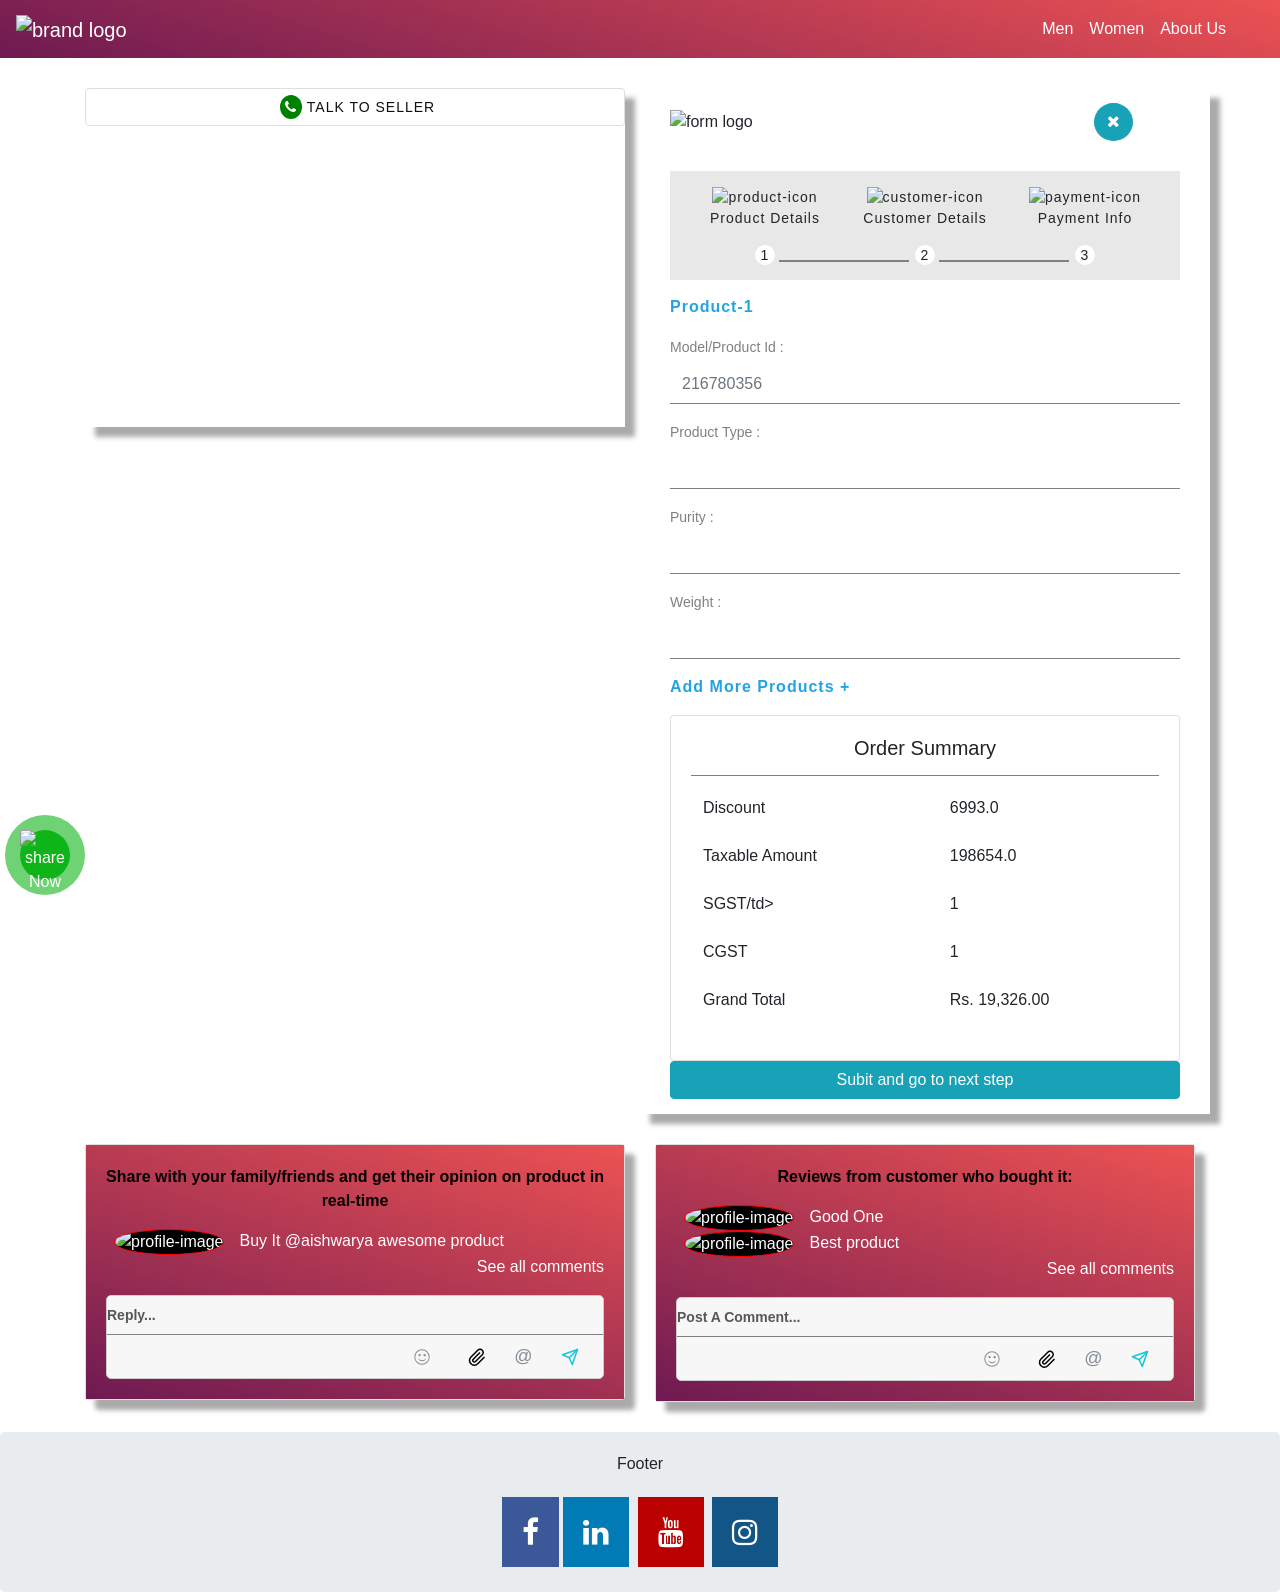
==== commit cd8a137b: "Update productDemo.html" ====
--- a/productDemo.html
+++ b/productDemo.html
@@ -16,8 +16,8 @@
    </head>
    <body>
       <nav class="navbar navbar-expand-sm bg-dark navbar-dark sticky-top" id="mainnav">
-         <a class="navbar-brand" href="#">
-         <img class="brand-logo-nav" src="https://res.cloudinary.com/dswbxefk3/image/upload/v1621739344/samples/ecommerce/logo_kikn7b.png">
+         <a class="navbar-brand" href="index.html">
+         <img class="brand-logo-nav" src="https://res.cloudinary.com/dswbxefk3/image/upload/v1621739344/samples/ecommerce/logo_kikn7b.png" alt="brand logo">
          </a>
          <button class="navbar-toggler" type="button" data-toggle="collapse" data-target="#collapsibleNavbar">
          <span class="navbar-toggler-icon"></span>
@@ -44,7 +44,7 @@
                   <div class="">
                      <div id="wrap">
                         <div id='cont'>
-                           <img src="https://res.cloudinary.com/dswbxefk3/image/upload/v1604734291/webpage%20project/testimonials-2_uojr0h.jpg" class="seller-image">
+                           <img src="https://res.cloudinary.com/dswbxefk3/image/upload/v1604734291/webpage%20project/testimonials-2_uojr0h.jpg" class="seller-image" alt="seller profile pic">
                            <span class="seller-name">Shilpa</span>
                            <span class="caller-name">Call With Shilpa</span>
                            <div id="vid" class='camvideo' >
@@ -71,7 +71,7 @@
             <div class="col-md-12 col-lg-6 col-sm-12 col-xs-12 form-div">
                <div id="form-button">
                   <div class="form-logo">
-                     <img src="https://res.cloudinary.com/dswbxefk3/image/upload/v1621758204/assets/kraya-logo_rzd2yu.svg">
+                     <img src="https://res.cloudinary.com/dswbxefk3/image/upload/v1621758204/assets/kraya-logo_rzd2yu.svg" alt="form logo">
                   </div>
                   <div class="form-btn"><button type="button" class="btn btn-info" data-toggle="collapse" data-target="#product-form" aria-expanded="true"><i class="fa fa-times"></i></button></div>
                </div>
@@ -79,17 +79,17 @@
                   <div class="step1">
                      <div class="form-header">
                         <div class="header-image header-border">
-                           <img src="https://res.cloudinary.com/dswbxefk3/image/upload/v1621758203/assets/product_kckqch.svg">
+                           <img src="https://res.cloudinary.com/dswbxefk3/image/upload/v1621758203/assets/product_kckqch.svg" alt="product-icon">
                            <p>Product Details</p>
                            <p class="number">1</p>
                         </div>
                         <div class="header-image header-border">
-                           <img src="https://res.cloudinary.com/dswbxefk3/image/upload/v1621758203/assets/product_kckqch.svg">
+                           <img src="https://res.cloudinary.com/dswbxefk3/image/upload/v1621758203/assets/product_kckqch.svg" alt="customer-icon">
                            <p>Customer Details</p>
                            <p class="number">2</p>
                         </div>
                         <div class="header-image">
-                           <img src="https://res.cloudinary.com/dswbxefk3/image/upload/v1621758203/assets/product_kckqch.svg">
+                           <img src="https://res.cloudinary.com/dswbxefk3/image/upload/v1621758203/assets/product_kckqch.svg" alt="payment-icon">
                            <p>Payment Info</p>
                            <p class="number">3</p>
                         </div>
--- a/style.css
+++ b/style.css
@@ -377,6 +377,12 @@
 #product-form button#next {
     width:100%;
 }
+.form-btn button.btn.btn-info {
+    border-radius:50%;
+}
+.form-btn .btn-info.collapsed i:before{
+    content:"\f067";
+}
 .step1 {
   display: block;
 }
@@ -549,4 +555,4 @@
         top: 30px;
     }
 
-}+}
